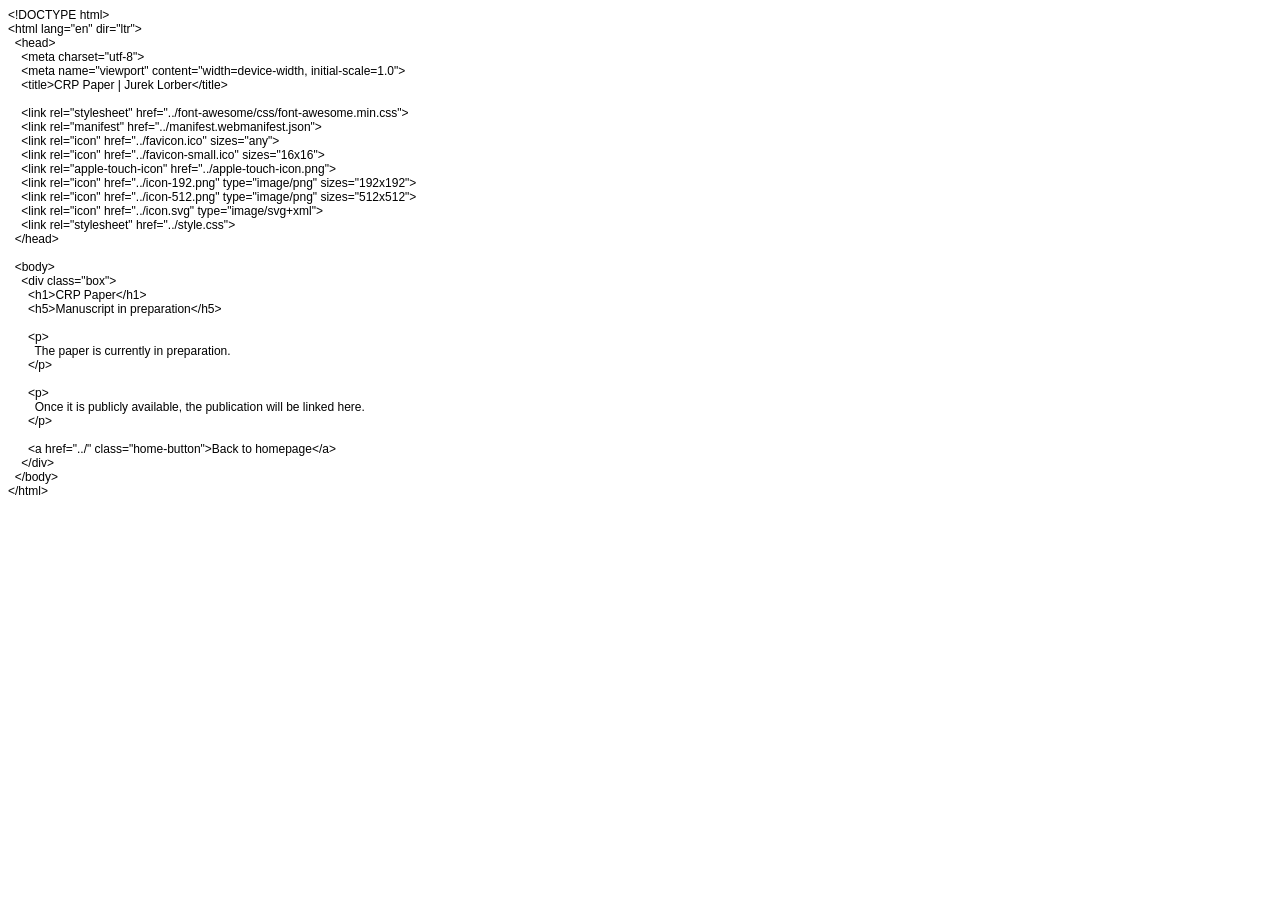
==== paper-crp/index.html @ dc5f9df5 "Add files via upload" ====
<!DOCTYPE html PUBLIC "-//W3C//DTD HTML 4.01//EN" "http://www.w3.org/TR/html4/strict.dtd">
<html>
<head>
  <meta http-equiv="Content-Type" content="text/html; charset=utf-8">
  <meta http-equiv="Content-Style-Type" content="text/css">
  <title></title>
  <meta name="Generator" content="Cocoa HTML Writer">
  <meta name="CocoaVersion" content="2685.6">
  <style type="text/css">
    p.p1 {margin: 0.0px 0.0px 0.0px 0.0px; font: 12.0px Helvetica}
    p.p2 {margin: 0.0px 0.0px 0.0px 0.0px; font: 12.0px Helvetica; min-height: 14.0px}
  </style>
</head>
<body>
<p class="p1">&lt;!DOCTYPE html&gt;</p>
<p class="p1">&lt;html lang="en" dir="ltr"&gt;</p>
<p class="p1"><span class="Apple-converted-space">  </span>&lt;head&gt;</p>
<p class="p1"><span class="Apple-converted-space">    </span>&lt;meta charset="utf-8"&gt;</p>
<p class="p1"><span class="Apple-converted-space">    </span>&lt;meta name="viewport" content="width=device-width, initial-scale=1.0"&gt;</p>
<p class="p1"><span class="Apple-converted-space">    </span>&lt;title&gt;CRP Paper | Jurek Lorber&lt;/title&gt;</p>
<p class="p2"><br></p>
<p class="p1"><span class="Apple-converted-space">    </span>&lt;link rel="stylesheet" href="../font-awesome/css/font-awesome.min.css"&gt;</p>
<p class="p1"><span class="Apple-converted-space">    </span>&lt;link rel="manifest" href="../manifest.webmanifest.json"&gt;</p>
<p class="p1"><span class="Apple-converted-space">    </span>&lt;link rel="icon" href="../favicon.ico" sizes="any"&gt;</p>
<p class="p1"><span class="Apple-converted-space">    </span>&lt;link rel="icon" href="../favicon-small.ico" sizes="16x16"&gt;</p>
<p class="p1"><span class="Apple-converted-space">    </span>&lt;link rel="apple-touch-icon" href="../apple-touch-icon.png"&gt;</p>
<p class="p1"><span class="Apple-converted-space">    </span>&lt;link rel="icon" href="../icon-192.png" type="image/png" sizes="192x192"&gt;</p>
<p class="p1"><span class="Apple-converted-space">    </span>&lt;link rel="icon" href="../icon-512.png" type="image/png" sizes="512x512"&gt;</p>
<p class="p1"><span class="Apple-converted-space">    </span>&lt;link rel="icon" href="../icon.svg" type="image/svg+xml"&gt;</p>
<p class="p1"><span class="Apple-converted-space">    </span>&lt;link rel="stylesheet" href="../style.css"&gt;</p>
<p class="p1"><span class="Apple-converted-space">  </span>&lt;/head&gt;</p>
<p class="p2"><br></p>
<p class="p1"><span class="Apple-converted-space">  </span>&lt;body&gt;</p>
<p class="p1"><span class="Apple-converted-space">    </span>&lt;div class="box"&gt;</p>
<p class="p1"><span class="Apple-converted-space">      </span>&lt;h1&gt;CRP Paper&lt;/h1&gt;</p>
<p class="p1"><span class="Apple-converted-space">      </span>&lt;h5&gt;Manuscript in preparation&lt;/h5&gt;</p>
<p class="p2"><br></p>
<p class="p1"><span class="Apple-converted-space">      </span>&lt;p&gt;</p>
<p class="p1"><span class="Apple-converted-space">        </span>The paper is currently in preparation.</p>
<p class="p1"><span class="Apple-converted-space">      </span>&lt;/p&gt;</p>
<p class="p2"><br></p>
<p class="p1"><span class="Apple-converted-space">      </span>&lt;p&gt;</p>
<p class="p1"><span class="Apple-converted-space">        </span>Once it is publicly available, the publication will be linked here.</p>
<p class="p1"><span class="Apple-converted-space">      </span>&lt;/p&gt;</p>
<p class="p2"><br></p>
<p class="p1"><span class="Apple-converted-space">      </span>&lt;a href="../" class="home-button"&gt;Back to homepage&lt;/a&gt;</p>
<p class="p1"><span class="Apple-converted-space">    </span>&lt;/div&gt;</p>
<p class="p1"><span class="Apple-converted-space">  </span>&lt;/body&gt;</p>
<p class="p1">&lt;/html&gt;</p>
</body>
</html>
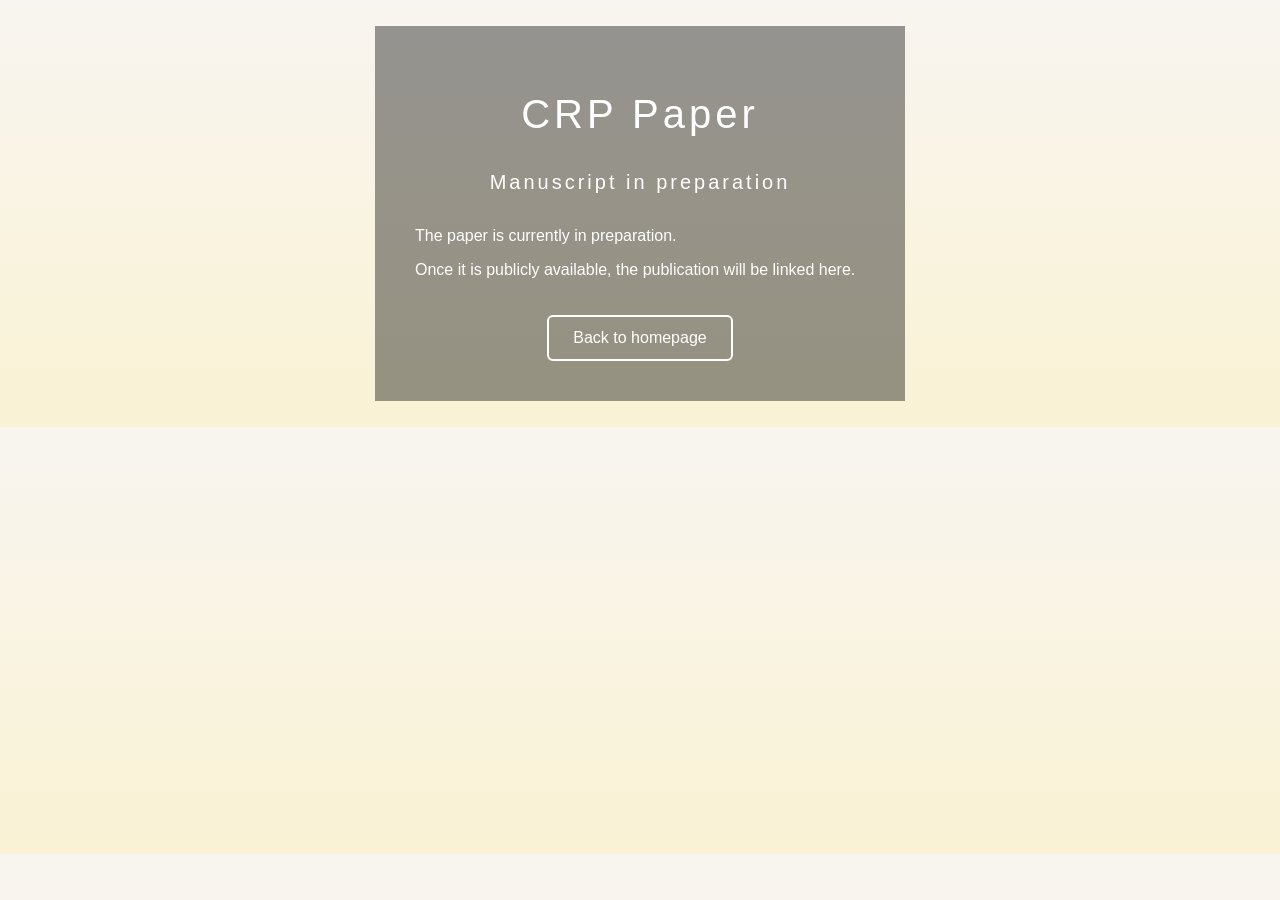
==== commit ac071004: "Update index.html" ====
--- a/paper-crp/index.html
+++ b/paper-crp/index.html
@@ -1,51 +1,35 @@
-<!DOCTYPE html PUBLIC "-//W3C//DTD HTML 4.01//EN" "http://www.w3.org/TR/html4/strict.dtd">
-<html>
-<head>
-  <meta http-equiv="Content-Type" content="text/html; charset=utf-8">
-  <meta http-equiv="Content-Style-Type" content="text/css">
-  <title></title>
-  <meta name="Generator" content="Cocoa HTML Writer">
-  <meta name="CocoaVersion" content="2685.6">
-  <style type="text/css">
-    p.p1 {margin: 0.0px 0.0px 0.0px 0.0px; font: 12.0px Helvetica}
-    p.p2 {margin: 0.0px 0.0px 0.0px 0.0px; font: 12.0px Helvetica; min-height: 14.0px}
-  </style>
-</head>
-<body>
-<p class="p1">&lt;!DOCTYPE html&gt;</p>
-<p class="p1">&lt;html lang="en" dir="ltr"&gt;</p>
-<p class="p1"><span class="Apple-converted-space">  </span>&lt;head&gt;</p>
-<p class="p1"><span class="Apple-converted-space">    </span>&lt;meta charset="utf-8"&gt;</p>
-<p class="p1"><span class="Apple-converted-space">    </span>&lt;meta name="viewport" content="width=device-width, initial-scale=1.0"&gt;</p>
-<p class="p1"><span class="Apple-converted-space">    </span>&lt;title&gt;CRP Paper | Jurek Lorber&lt;/title&gt;</p>
-<p class="p2"><br></p>
-<p class="p1"><span class="Apple-converted-space">    </span>&lt;link rel="stylesheet" href="../font-awesome/css/font-awesome.min.css"&gt;</p>
-<p class="p1"><span class="Apple-converted-space">    </span>&lt;link rel="manifest" href="../manifest.webmanifest.json"&gt;</p>
-<p class="p1"><span class="Apple-converted-space">    </span>&lt;link rel="icon" href="../favicon.ico" sizes="any"&gt;</p>
-<p class="p1"><span class="Apple-converted-space">    </span>&lt;link rel="icon" href="../favicon-small.ico" sizes="16x16"&gt;</p>
-<p class="p1"><span class="Apple-converted-space">    </span>&lt;link rel="apple-touch-icon" href="../apple-touch-icon.png"&gt;</p>
-<p class="p1"><span class="Apple-converted-space">    </span>&lt;link rel="icon" href="../icon-192.png" type="image/png" sizes="192x192"&gt;</p>
-<p class="p1"><span class="Apple-converted-space">    </span>&lt;link rel="icon" href="../icon-512.png" type="image/png" sizes="512x512"&gt;</p>
-<p class="p1"><span class="Apple-converted-space">    </span>&lt;link rel="icon" href="../icon.svg" type="image/svg+xml"&gt;</p>
-<p class="p1"><span class="Apple-converted-space">    </span>&lt;link rel="stylesheet" href="../style.css"&gt;</p>
-<p class="p1"><span class="Apple-converted-space">  </span>&lt;/head&gt;</p>
-<p class="p2"><br></p>
-<p class="p1"><span class="Apple-converted-space">  </span>&lt;body&gt;</p>
-<p class="p1"><span class="Apple-converted-space">    </span>&lt;div class="box"&gt;</p>
-<p class="p1"><span class="Apple-converted-space">      </span>&lt;h1&gt;CRP Paper&lt;/h1&gt;</p>
-<p class="p1"><span class="Apple-converted-space">      </span>&lt;h5&gt;Manuscript in preparation&lt;/h5&gt;</p>
-<p class="p2"><br></p>
-<p class="p1"><span class="Apple-converted-space">      </span>&lt;p&gt;</p>
-<p class="p1"><span class="Apple-converted-space">        </span>The paper is currently in preparation.</p>
-<p class="p1"><span class="Apple-converted-space">      </span>&lt;/p&gt;</p>
-<p class="p2"><br></p>
-<p class="p1"><span class="Apple-converted-space">      </span>&lt;p&gt;</p>
-<p class="p1"><span class="Apple-converted-space">        </span>Once it is publicly available, the publication will be linked here.</p>
-<p class="p1"><span class="Apple-converted-space">      </span>&lt;/p&gt;</p>
-<p class="p2"><br></p>
-<p class="p1"><span class="Apple-converted-space">      </span>&lt;a href="../" class="home-button"&gt;Back to homepage&lt;/a&gt;</p>
-<p class="p1"><span class="Apple-converted-space">    </span>&lt;/div&gt;</p>
-<p class="p1"><span class="Apple-converted-space">  </span>&lt;/body&gt;</p>
-<p class="p1">&lt;/html&gt;</p>
-</body>
+<!DOCTYPE html>
+<html lang="en" dir="ltr">
+  <head>
+    <meta charset="utf-8">
+    <meta name="viewport" content="width=device-width, initial-scale=1.0">
+    <title>CRP Paper | Jurek Lorber</title>
+
+    <link rel="stylesheet" href="../font-awesome/css/font-awesome.min.css">
+    <link rel="manifest" href="../manifest.webmanifest.json">
+    <link rel="icon" href="../favicon.ico" sizes="any">
+    <link rel="icon" href="../favicon-small.ico" sizes="16x16">
+    <link rel="apple-touch-icon" href="../apple-touch-icon.png">
+    <link rel="icon" href="../icon-192.png" type="image/png" sizes="192x192">
+    <link rel="icon" href="../icon-512.png" type="image/png" sizes="512x512">
+    <link rel="icon" href="../icon.svg" type="image/svg+xml">
+    <link rel="stylesheet" href="../style.css">
+  </head>
+
+  <body>
+    <div class="box">
+      <h1>CRP Paper</h1>
+      <h5>Manuscript in preparation</h5>
+
+      <p>
+        The paper is currently in preparation.
+      </p>
+
+      <p>
+        Once it is publicly available, the publication will be linked here.
+      </p>
+
+      <a href="../" class="home-button">Back to homepage</a>
+    </div>
+  </body>
 </html>
--- a/style.css
+++ b/style.css
@@ -0,0 +1,72 @@
+body {
+  margin: 0;
+  padding: 0;
+  background: linear-gradient(180deg, #f8f5f0, #FAF2D4);
+  font-family: 'Century Gothic', sans-serif;
+}
+.box{
+  width: 450px;
+  background: rgba(0, 0, 0, 0.4);
+  padding: 40px;
+  text-align: center;
+  margin: auto;
+  margin-top: 2%;
+  margin-bottom: 2%;
+  color: white;
+  font-family: 'Century Gothic', sans-serif;
+}
+.box-img{
+  border-radius: 5%;
+  width: 200px;
+  height: 200px;
+}
+.box h1{
+  font-size: 40px;
+  letter-spacing: 4px;
+  font-weight: 100;
+}
+.box h5{
+  font-size: 20px;
+  letter-spacing: 3px;
+  font-weight: 100;
+}
+.box p{
+  text-align: justify;
+}
+ul{
+  margin: 0;
+  padding: 0;
+}
+.box li{
+  display: inline-block;
+  margin: 6px;
+  list-style: none;
+}
+.box li a{
+  color: white;
+  text-decoration: none;
+  font-size: 60px;
+  transition: all ease-in-out 250ms;
+}
+.box li a:hover{
+  color: #b9b9b9;
+}
+
+.home-button {
+  display: inline-block;
+  margin-top: 20px;
+  padding: 12px 24px;
+
+  color: white;
+  text-decoration: none;
+
+  border: 2px solid white;
+  border-radius: 6px;
+
+  transition: 0.2s;
+}
+
+.home-button:hover {
+  background: white;
+  color: black;
+}
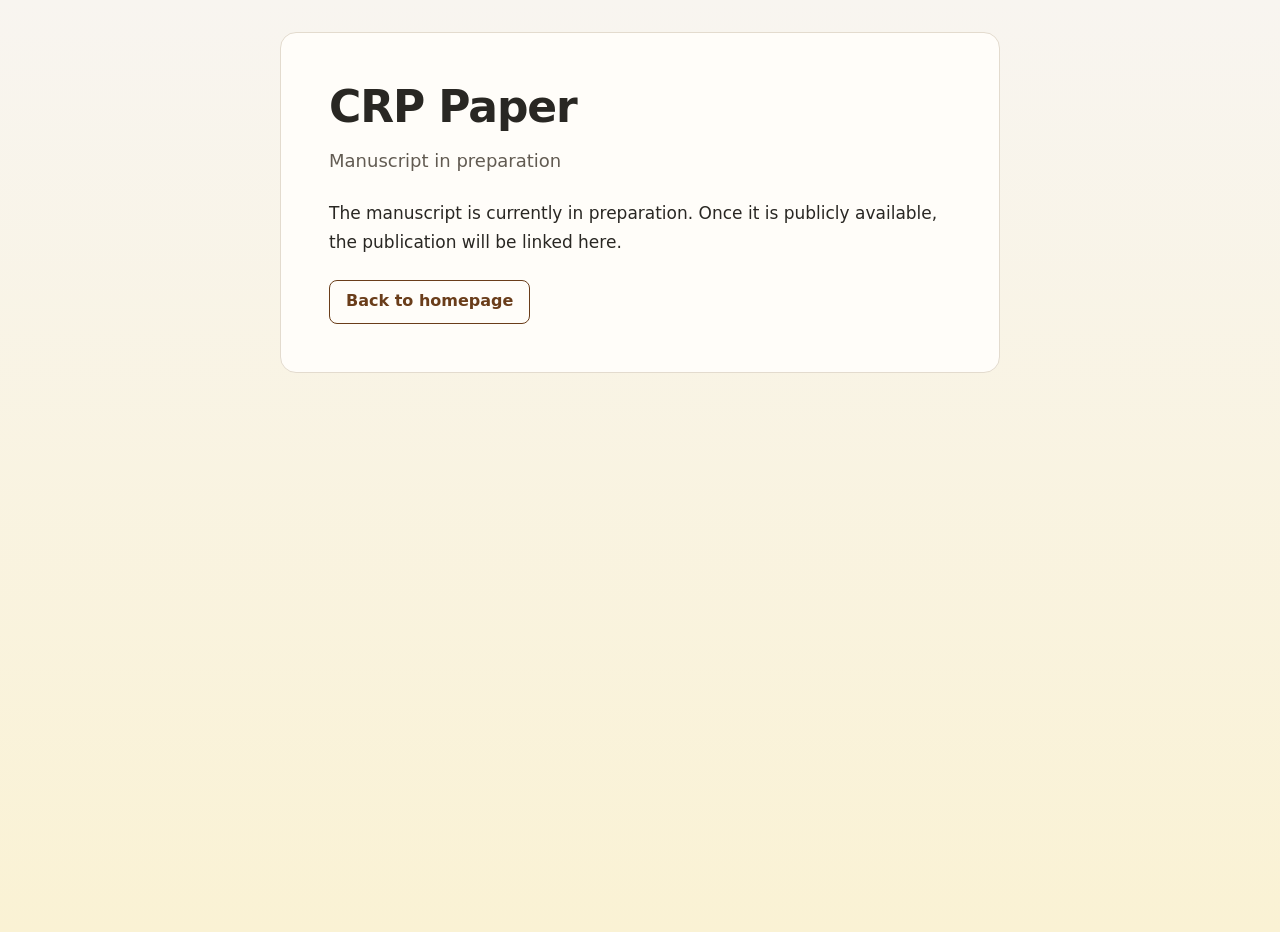
==== commit 46765455: "Update index.html with meta tags and content changes Added meta description and canonical link. Upda" ====
--- a/paper-crp/index.html
+++ b/paper-crp/index.html
@@ -4,32 +4,23 @@
     <meta charset="utf-8">
     <meta name="viewport" content="width=device-width, initial-scale=1.0">
     <title>CRP Paper | Jurek Lorber</title>
-
-    <link rel="stylesheet" href="../font-awesome/css/font-awesome.min.css">
+    <meta name="description" content="The CRP manuscript is currently in preparation. A link to the publication will be added here once it is publicly available.">
+    <link rel="canonical" href="https://www.jureklorber.de/paper-crp/">
     <link rel="manifest" href="../manifest.webmanifest.json">
     <link rel="icon" href="../favicon.ico" sizes="any">
-    <link rel="icon" href="../favicon-small.ico" sizes="16x16">
-    <link rel="apple-touch-icon" href="../apple-touch-icon.png">
-    <link rel="icon" href="../icon-192.png" type="image/png" sizes="192x192">
-    <link rel="icon" href="../icon-512.png" type="image/png" sizes="512x512">
-    <link rel="icon" href="../icon.svg" type="image/svg+xml">
+    <link rel="icon" href="../favicon.svg" type="image/svg+xml">
+    <link rel="apple-touch-icon" href="../apple-touch-icon.png" sizes="180x180">
     <link rel="stylesheet" href="../style.css">
   </head>
-
   <body>
-    <div class="box">
+    <main class="box paper-page">
       <h1>CRP Paper</h1>
-      <h5>Manuscript in preparation</h5>
-
+      <p class="subtitle">Manuscript in preparation</p>
       <p>
-        The paper is currently in preparation.
+        The manuscript is currently in preparation. Once it is publicly
+        available, the publication will be linked here.
       </p>
-
-      <p>
-        Once it is publicly available, the publication will be linked here.
-      </p>
-
       <a href="../" class="home-button">Back to homepage</a>
-    </div>
+    </main>
   </body>
 </html>
--- a/style.css
+++ b/style.css
@@ -1,72 +1,170 @@
+:root {
+  color-scheme: light;
+  --text: #292723;
+  --muted: #625b52;
+  --accent: #6a3d1a;
+  --surface: #fffdf9;
+  --border: #e3dbce;
+}
+
+*,
+*::before,
+*::after {
+  box-sizing: border-box;
+}
+
 body {
   margin: 0;
+  min-height: 100vh;
+  background: linear-gradient(180deg, #f8f5f0, #faf2d4);
+  color: var(--text);
+  font-family: system-ui, -apple-system, BlinkMacSystemFont, "Segoe UI", sans-serif;
+  font-size: 17px;
+  line-height: 1.65;
+}
+
+.box {
+  width: min(720px, calc(100% - 32px));
+  margin: 32px auto;
+  padding: clamp(24px, 5vw, 48px);
+  background: var(--surface);
+  border: 1px solid var(--border);
+  border-radius: 16px;
+  overflow-wrap: anywhere;
+}
+
+.profile-header {
+  text-align: center;
+}
+
+.box-img {
+  display: block;
+  width: 200px;
+  max-width: 100%;
+  height: auto;
+  margin: 0 auto 24px;
+  border-radius: 12px;
+}
+
+h1,
+h2 {
+  line-height: 1.2;
+  text-wrap: balance;
+}
+
+h1 {
+  margin: 0 0 12px;
+  font-size: clamp(2rem, 6vw, 2.75rem);
+  font-weight: 650;
+  letter-spacing: -0.025em;
+}
+
+h2 {
+  margin: 0 0 16px;
+  font-size: 1.35rem;
+  font-weight: 650;
+}
+
+p {
+  margin: 0 0 16px;
+  text-align: left;
+}
+
+.subtitle {
+  margin: 0 0 24px;
+  color: var(--accent);
+  font-size: 1.125rem;
+  text-align: center;
+}
+
+.intro {
+  margin: 0;
+}
+
+a {
+  color: var(--accent);
+  text-underline-offset: 0.2em;
+}
+
+a:focus-visible {
+  outline: 3px solid var(--accent);
+  outline-offset: 4px;
+}
+
+.contact-links {
+  display: flex;
+  flex-wrap: wrap;
+  justify-content: center;
+  gap: 12px;
+  margin: 24px 0 0;
   padding: 0;
-  background: linear-gradient(180deg, #f8f5f0, #FAF2D4);
-  font-family: 'Century Gothic', sans-serif;
-}
-.box{
-  width: 450px;
-  background: rgba(0, 0, 0, 0.4);
-  padding: 40px;
-  text-align: center;
-  margin: auto;
-  margin-top: 2%;
-  margin-bottom: 2%;
-  color: white;
-  font-family: 'Century Gothic', sans-serif;
-}
-.box-img{
-  border-radius: 5%;
-  width: 200px;
-  height: 200px;
-}
-.box h1{
-  font-size: 40px;
-  letter-spacing: 4px;
-  font-weight: 100;
-}
-.box h5{
-  font-size: 20px;
-  letter-spacing: 3px;
-  font-weight: 100;
-}
-.box p{
-  text-align: justify;
-}
-ul{
-  margin: 0;
-  padding: 0;
-}
-.box li{
-  display: inline-block;
-  margin: 6px;
   list-style: none;
 }
-.box li a{
-  color: white;
+
+.contact-links a,
+.home-button {
+  display: inline-flex;
+  align-items: center;
+  justify-content: center;
+  gap: 8px;
+  min-height: 44px;
+  padding: 10px 16px;
+  border: 1px solid var(--accent);
+  border-radius: 8px;
+  font-size: 1rem;
+  font-weight: 600;
+  line-height: 1.3;
   text-decoration: none;
-  font-size: 60px;
-  transition: all ease-in-out 250ms;
 }
-.box li a:hover{
-  color: #b9b9b9;
+
+.contact-links a:hover,
+.home-button:hover {
+  background: var(--accent);
+  color: var(--surface);
+}
+
+.contact-links i {
+  font-size: 1rem;
+}
+
+.content-section {
+  margin-top: 32px;
+  padding-top: 28px;
+  border-top: 1px solid var(--border);
+}
+
+.content-section > :last-child {
+  margin-bottom: 0;
+}
+
+.engagement-list {
+  margin: 0;
+  padding-left: 1.25em;
+}
+
+.engagement-list li + li {
+  margin-top: 12px;
+}
+
+.paper-page h1,
+.paper-page .subtitle {
+  text-align: left;
+}
+
+.paper-page .subtitle {
+  color: var(--muted);
 }
 
 .home-button {
-  display: inline-block;
-  margin-top: 20px;
-  padding: 12px 24px;
-
-  color: white;
-  text-decoration: none;
-
-  border: 2px solid white;
-  border-radius: 6px;
-
-  transition: 0.2s;
+  margin-top: 8px;
 }
 
-.home-button:hover {
-  background: white;
-  color: black;
+@media (max-width: 480px) {
+  .box {
+    margin: 16px auto;
+  }
+
+  .box-img {
+    width: 160px;
+  }
 }
